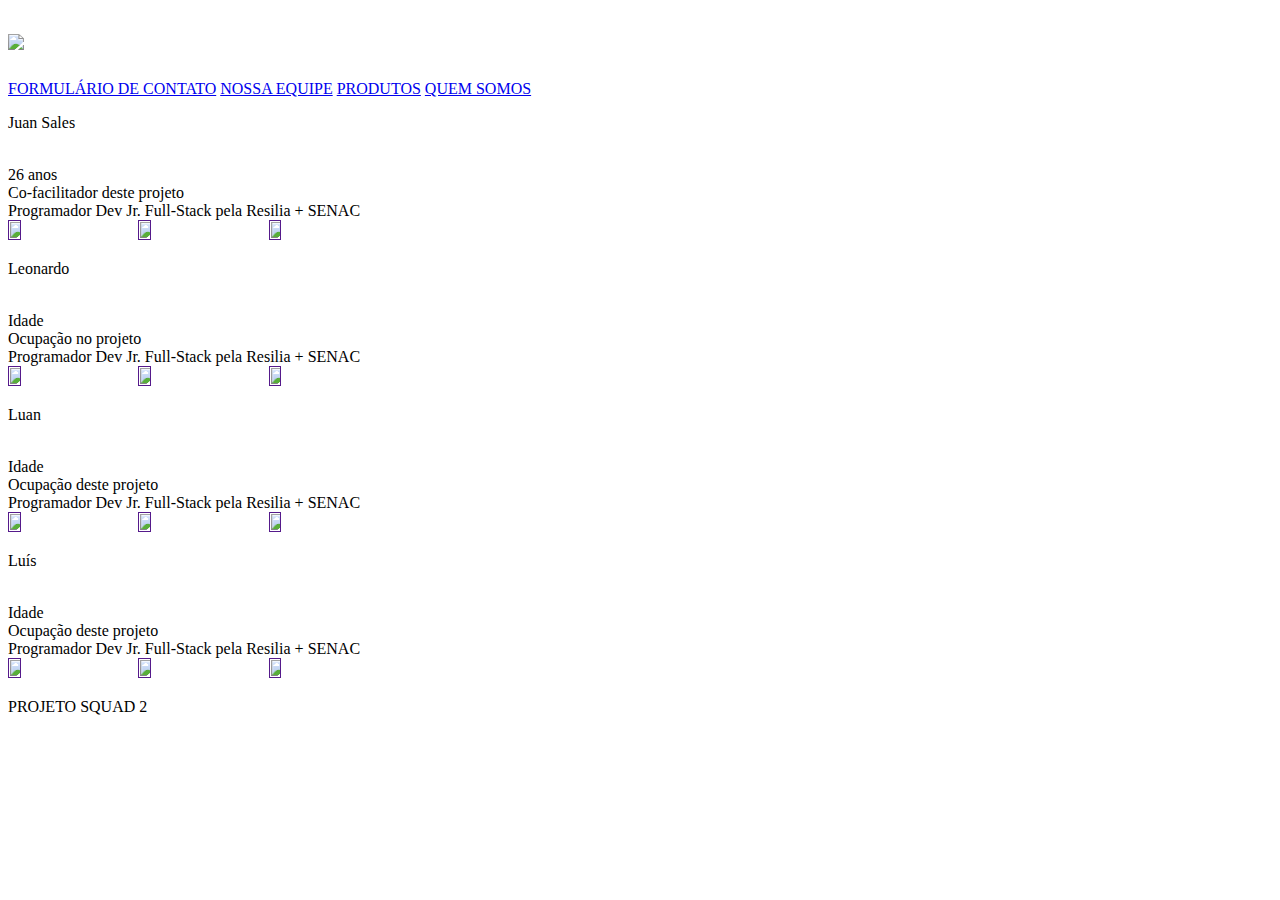
==== nossa-equipe.html @ a7c8e0cc "nossa-equipe v1" ====
<!DOCTYPE html>
<html>

<head>
  <meta charset="utf-8">
  <meta name="viewport" content="width=device-width, initial-scale=1.0">
  <link rel="preconnect" href="https://fonts.googleapis.com">
  <link rel="preconnect" href="https://fonts.gstatic.com" crossorigin>
  <link href="https://fonts.googleapis.com/css?family=Amatic+SC" > 
  <link rel="stylesheet" href="css/equipe.css"/>
 

  <title>Projeto 2</title>
</head>

<body>
  <div class="header">
    <a href="index.html">
      <h1><img src= "media/logo-projeto-squad-2.png"></h1>
      <p></p>
    </a>

  </div>

  <div id="bar" class="active">

    <a href="formulario-de-contato.html">FORMULÁRIO DE CONTATO</a>
    <a href="nossa-equipe.html">NOSSA EQUIPE</a>
    <a class="active" href="produtos.html">PRODUTOS</a>
    <a href="quem-somos.html">QUEM SOMOS</a>
  </div>

  <main class="container">
    <div class="card-container">
      <div class="cardnome">
        <p>Juan Sales</p>
      </div>
      <div class="card-text">
        <br>26 anos
        <br>Co-facilitador deste projeto
        <br>Programador Dev Jr. Full-Stack pela Resilia + SENAC
        <br>
        <div class="social">
        <a href=""><img width="10%" height="10%" src="img/insta.jpg"></a>
        <a href=""><img width="10%" height="10%" src="img/git.png"></a>
        <a href="""><img width="10%" height="10%" src="img/wpp.png"></a>
      </div>
        </div>
      </div>
    </div>
    <div class="card-container">
      <div class="cardnome">
        <p>Leonardo</p>
      </div>
      <div class="card-text">
        <br>Idade
        <br>Ocupação no projeto
        <br>Programador Dev Jr. Full-Stack pela Resilia + SENAC
        <br>
        <div class="social">
        <a href=""><img width="10%" height="10%" src="img/insta.jpg"></a>
        <a href=""><img width="10%" height="10%" src="img/git.png"></a>
        <a href="""><img width="10%" height="10%" src="img/wpp.png"></a>
      </div>
      </div>
      </div>
    <div class="card-container">
      <div class="cardnome">
        <p>Luan</p>
      </div>
      <div class="card-text">
        <br>Idade
        <br>Ocupação deste projeto
        <br>Programador Dev Jr. Full-Stack pela Resilia + SENAC
        <br>
        <div class="social">
        <a href=""><img width="10%" height="10%" src="img/insta.jpg"></a>
        <a href=""><img width="10%" height="10%" src="img/git.png"></a>
        <a href="""><img width="10%" height="10%" src="img/wpp.png"></a>
      </div>
      </div>
      </div>
      <div class="card-container">
      <div class="cardnome">
        <p>Luís</p>
      </div>
      <div class="card-text">
        <br>Idade
        <br>Ocupação deste projeto
        <br>Programador Dev Jr. Full-Stack pela Resilia + SENAC
        <br>
        <div class="social">
        <a href=""><img width="10%" height="10%" src="img/insta.jpg"></a>
        <a href=""><img width="10%" height="10%" src="img/git.png"></a>
        <a href="""><img width="10%" height="10%" src="img/wpp.png"></a>
      </div>
      </div>
      </div>
    </div>
    <script>
      window.onscroll = function () { myFunction() };

      var bar = document.getElementById("bar");

      var sticky = bar.offsetTop;

      function myFunction() {
        if (window.pageYOffset >= sticky) {
          bar.classList.add("sticky")
        } else {
          bar.classList.remove("sticky");
        }
      }          
    </script>
    <div class="footer">
      <p>PROJETO SQUAD 2</p>
    </div>
</body>

</html>
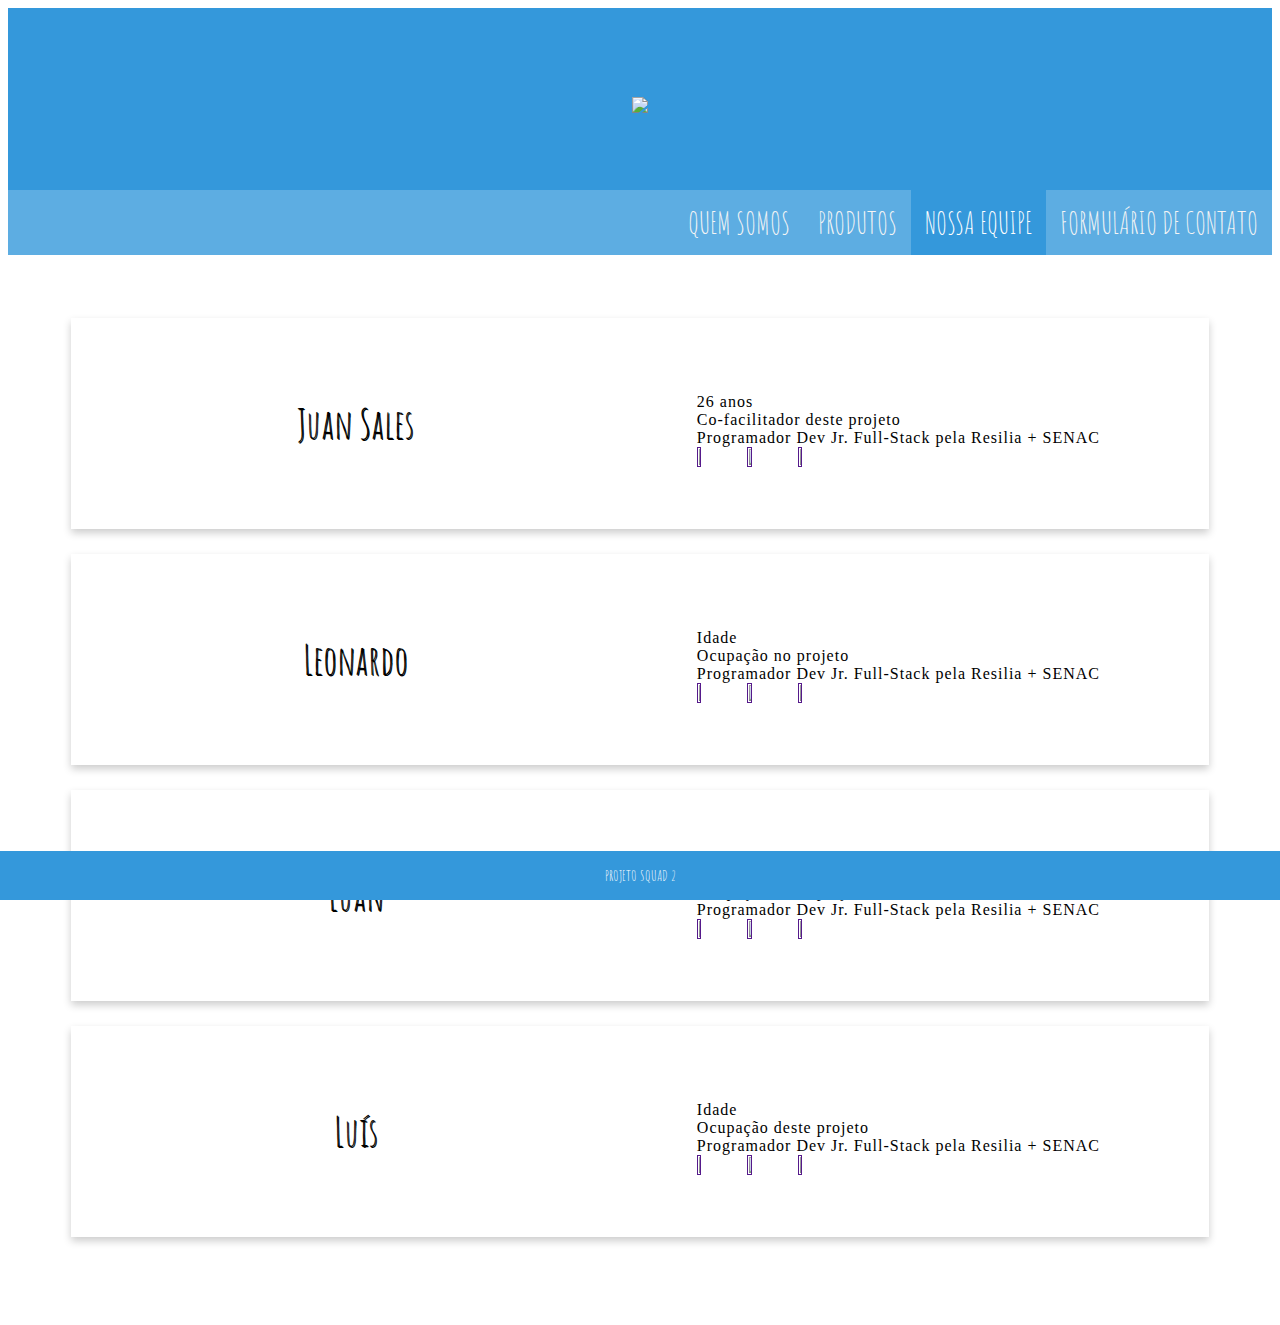
==== commit 08dfc7ad: "nossa-equipe v1.1" ====
--- a/nossa-equipe.html
+++ b/nossa-equipe.html
@@ -6,11 +6,11 @@
   <meta name="viewport" content="width=device-width, initial-scale=1.0">
   <link rel="preconnect" href="https://fonts.googleapis.com">
   <link rel="preconnect" href="https://fonts.gstatic.com" crossorigin>
-  <link href="https://fonts.googleapis.com/css?family=Amatic+SC" > 
+  <link href="https://fonts.googleapis.com/css?family=Amatic+SC" rel="stylesheet"> 
   <link rel="stylesheet" href="css/equipe.css"/>
- 
+  <script src="js/index.js"> </script>
+  <title>Projeto 2</title>
 
-  <title>Projeto 2</title>
 </head>
 
 <body>
@@ -25,8 +25,8 @@
   <div id="bar" class="active">
 
     <a href="formulario-de-contato.html">FORMULÁRIO DE CONTATO</a>
-    <a href="nossa-equipe.html">NOSSA EQUIPE</a>
-    <a class="active" href="produtos.html">PRODUTOS</a>
+    <a class="active" href="nossa-equipe.html">NOSSA EQUIPE</a>
+    <a href="produtos.html">PRODUTOS</a>
     <a href="quem-somos.html">QUEM SOMOS</a>
   </div>
 
@@ -41,9 +41,9 @@
         <br>Programador Dev Jr. Full-Stack pela Resilia + SENAC
         <br>
         <div class="social">
-        <a href=""><img width="10%" height="10%" src="img/insta.jpg"></a>
-        <a href=""><img width="10%" height="10%" src="img/git.png"></a>
-        <a href="""><img width="10%" height="10%" src="img/wpp.png"></a>
+        <a href=""><img width="10%" height="10%" src="media/insta.jpg"></a>
+        <a href=""><img width="10%" height="10%" src="media/git.png"></a>
+        <a href=""><img width="10%" height="10%" src="media/wpp.png"></a>
       </div>
         </div>
       </div>
@@ -58,9 +58,9 @@
         <br>Programador Dev Jr. Full-Stack pela Resilia + SENAC
         <br>
         <div class="social">
-        <a href=""><img width="10%" height="10%" src="img/insta.jpg"></a>
-        <a href=""><img width="10%" height="10%" src="img/git.png"></a>
-        <a href="""><img width="10%" height="10%" src="img/wpp.png"></a>
+        <a href=""><img width="10%" height="10%" src="media/insta.jpg"></a>
+        <a href=""><img width="10%" height="10%" src="media/git.png"></a>
+        <a href=""><img width="10%" height="10%" src="media/wpp.png"></a>
       </div>
       </div>
       </div>
@@ -74,9 +74,9 @@
         <br>Programador Dev Jr. Full-Stack pela Resilia + SENAC
         <br>
         <div class="social">
-        <a href=""><img width="10%" height="10%" src="img/insta.jpg"></a>
-        <a href=""><img width="10%" height="10%" src="img/git.png"></a>
-        <a href="""><img width="10%" height="10%" src="img/wpp.png"></a>
+        <a href=""><img width="10%" height="10%" src="media/insta.jpg"></a>
+        <a href=""><img width="10%" height="10%" src="media/git.png"></a>
+        <a href=""><img width="10%" height="10%" src="media/wpp.png"></a>
       </div>
       </div>
       </div>
@@ -90,9 +90,9 @@
         <br>Programador Dev Jr. Full-Stack pela Resilia + SENAC
         <br>
         <div class="social">
-        <a href=""><img width="10%" height="10%" src="img/insta.jpg"></a>
-        <a href=""><img width="10%" height="10%" src="img/git.png"></a>
-        <a href="""><img width="10%" height="10%" src="img/wpp.png"></a>
+        <a href=""><img width="10%" height="10%" src="media/insta.jpg"></a>
+        <a href=""><img width="10%" height="10%" src="media/git.png"></a>
+        <a href=""><img width="10%" height="10%" src="media/wpp.png"></a>
       </div>
       </div>
       </div>
--- a/css/equipe.css
+++ b/css/equipe.css
@@ -0,0 +1,176 @@
+@font-face {
+    font-family: 'Amatic SC';
+    src: url('https://fonts.googleapis.com/css?family=Amatic+SC') format('truetype');
+  }
+  
+  .body {
+    font-family: 'Amatic SC', sans-serif;
+    font-size: 22px;
+    background-color: black;
+    color: white;
+    margin: 0;
+  }
+  
+  h1 { 
+    font-family: "Amatic SC";
+    font-size: 40px; 
+    font-style: normal; 
+    font-variant: normal; 
+    font-weight: 700; 
+    line-height: 26.4px; 
+  }
+  
+  p {
+    font-family: 'Amatic SC', cursive;
+  }
+  
+  a {
+    font-family: 'Amatic SC', cursive;
+  }
+  
+  /* HEADER & MENU */
+  .header {
+    background-color: #3498DB;
+    padding: 50px;
+    text-align: center;
+    text-decoration: none;
+    z-index: 1;
+  
+  }
+  
+  .header img {
+    width: 40%;
+  }
+  .header a {
+    color: whitesmoke;
+    text-decoration: none;
+    z-index: 1;
+  }
+  
+  #bar {
+    overflow: hidden;
+    background-color: #5DADE2;
+    z-index: 1;
+  }
+  
+  #bar a {
+    float: right;
+    display: flex;
+    color: whitesmoke;
+    text-align: center;
+    padding: 14px;
+    text-decoration: none;
+    font-size: 30px;
+    z-index: 1;
+  }
+  
+  #bar a:hover {
+    background-color: #3498DB;
+    color: black;
+  }
+  
+  #bar a.active {
+    background-color: #3498DB;
+    color: white;
+  }
+  
+  .content {
+    padding: 16px;
+  }
+  
+  .sticky {
+    position: fixed;
+    top: 0;
+    width: 100%;
+  }
+  
+  .sticky+.content {
+    padding-top: 60px;
+  }
+  
+  /* CONTENT */
+  
+  .container {
+    height: auto;
+    width: 100%;
+    display: flex;
+    flex-direction: column;
+    justify-content: space-evenly;
+    margin: 5%;
+    z-index: -1; 
+  }
+  
+  .card-container {
+    display: flex;
+    flex-wrap: wrap;
+    justify-content: center;
+    align-items: center;
+    width: 90%;
+    box-shadow: 0 4px 8px 0 rgba(0, 0, 0, 0.2);
+    margin-bottom:2%;
+
+  }
+  
+  .container a {
+    font-size: 20px;
+    justify-content: center;
+  }
+  
+  .card-container p {
+    text-shadow: #000 1px 1px;
+    font-size: 40px;
+    z-index: 1;
+    
+  }
+  
+  .cardnome {
+    width: 50%;
+    height: 50%;
+    display: flex;
+    align-items: center;
+    justify-content: center;
+    background-position: center;
+    background-size: cover;
+    background-repeat: no-repeat;
+    color: black;
+    cursor: pointer;
+    transition: 0.5s ease-in-out;
+    z-index: -1;
+  }
+
+  .card-text {
+    width: 20%;
+    letter-spacing: 1px;
+    display: block;
+    flex-grow: calc(1);
+    justify-content: space-between;
+    color: black;
+    z-index: -1;
+    padding: 5%;
+  }
+  
+  .card-text a {
+    font-size: 20px;
+    justify-content: center;
+  }
+  
+  .social:hover {
+   opacity: 0.7;
+  }
+  
+  
+  /* FOOTER */
+  
+  .footer {
+    position: fixed;
+    left: 0;
+    bottom: 0;
+    width: 100%;
+    background-color: #3498DB;
+    color: white;
+    text-align: center;
+  }
+  
+  .footer p {
+    font-size: 15px;
+  }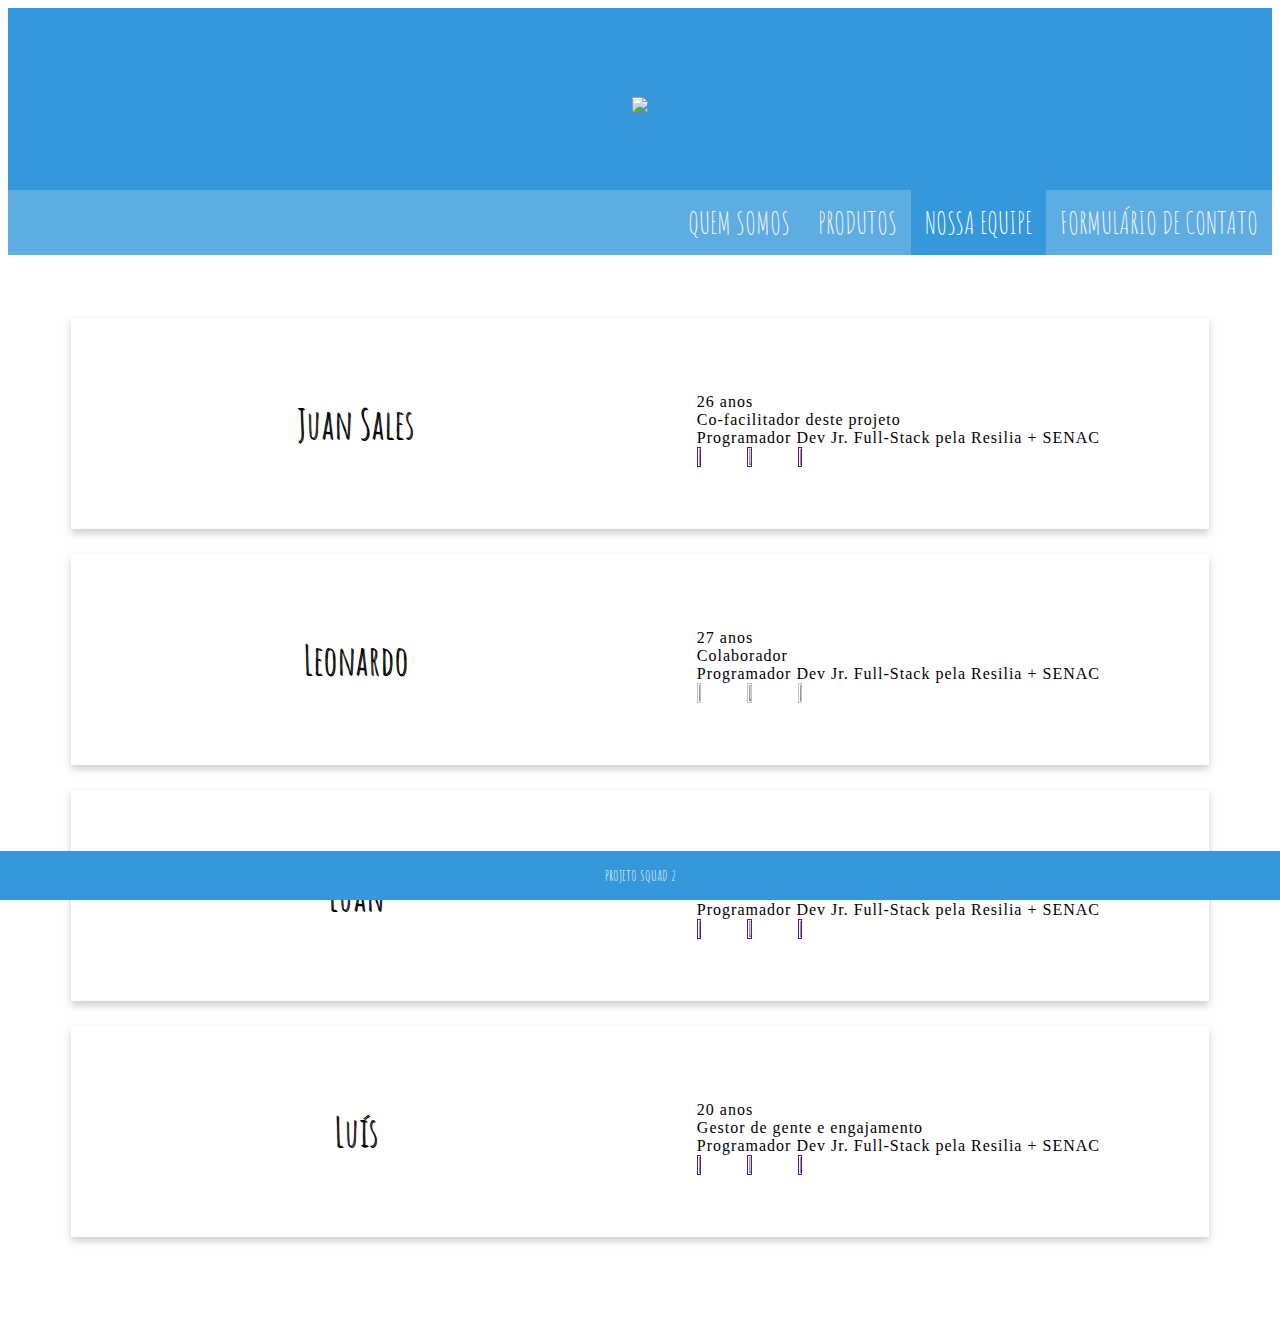
==== commit bc286055: "redes sociais" ====
--- a/nossa-equipe.html
+++ b/nossa-equipe.html
@@ -53,14 +53,14 @@
         <p>Leonardo</p>
       </div>
       <div class="card-text">
-        <br>Idade
-        <br>Ocupação no projeto
+        <br>27 anos
+        <br>Colaborador
         <br>Programador Dev Jr. Full-Stack pela Resilia + SENAC
         <br>
         <div class="social">
-        <a href=""><img width="10%" height="10%" src="media/insta.jpg"></a>
-        <a href=""><img width="10%" height="10%" src="media/git.png"></a>
-        <a href=""><img width="10%" height="10%" src="media/wpp.png"></a>
+        <a href="instagram.com/leomacena23"><img width="10%" height="10%" src="media/insta.jpg"></a>
+        <a href="https://github.com/leomacena"><img width="10%" height="10%" src="media/git.png"></a>
+        <a href="https://wa.me/+5521965973649"><img width="10%" height="10%" src="media/wpp.png"></a>
       </div>
       </div>
       </div>
@@ -69,8 +69,8 @@
         <p>Luan</p>
       </div>
       <div class="card-text">
-        <br>Idade
-        <br>Ocupação deste projeto
+        <br>28 anos
+        <br>Gestor de conhecimento
         <br>Programador Dev Jr. Full-Stack pela Resilia + SENAC
         <br>
         <div class="social">
@@ -85,8 +85,8 @@
         <p>Luís</p>
       </div>
       <div class="card-text">
-        <br>Idade
-        <br>Ocupação deste projeto
+        <br>20 anos
+        <br>Gestor de gente e engajamento
         <br>Programador Dev Jr. Full-Stack pela Resilia + SENAC
         <br>
         <div class="social">
@@ -97,24 +97,11 @@
       </div>
       </div>
     </div>
-    <script>
-      window.onscroll = function () { myFunction() };
-
-      var bar = document.getElementById("bar");
-
-      var sticky = bar.offsetTop;
-
-      function myFunction() {
-        if (window.pageYOffset >= sticky) {
-          bar.classList.add("sticky")
-        } else {
-          bar.classList.remove("sticky");
-        }
-      }          
-    </script>
+    
     <div class="footer">
       <p>PROJETO SQUAD 2</p>
     </div>
+    <script src="js/script.js"></script>
 </body>
 
 </html>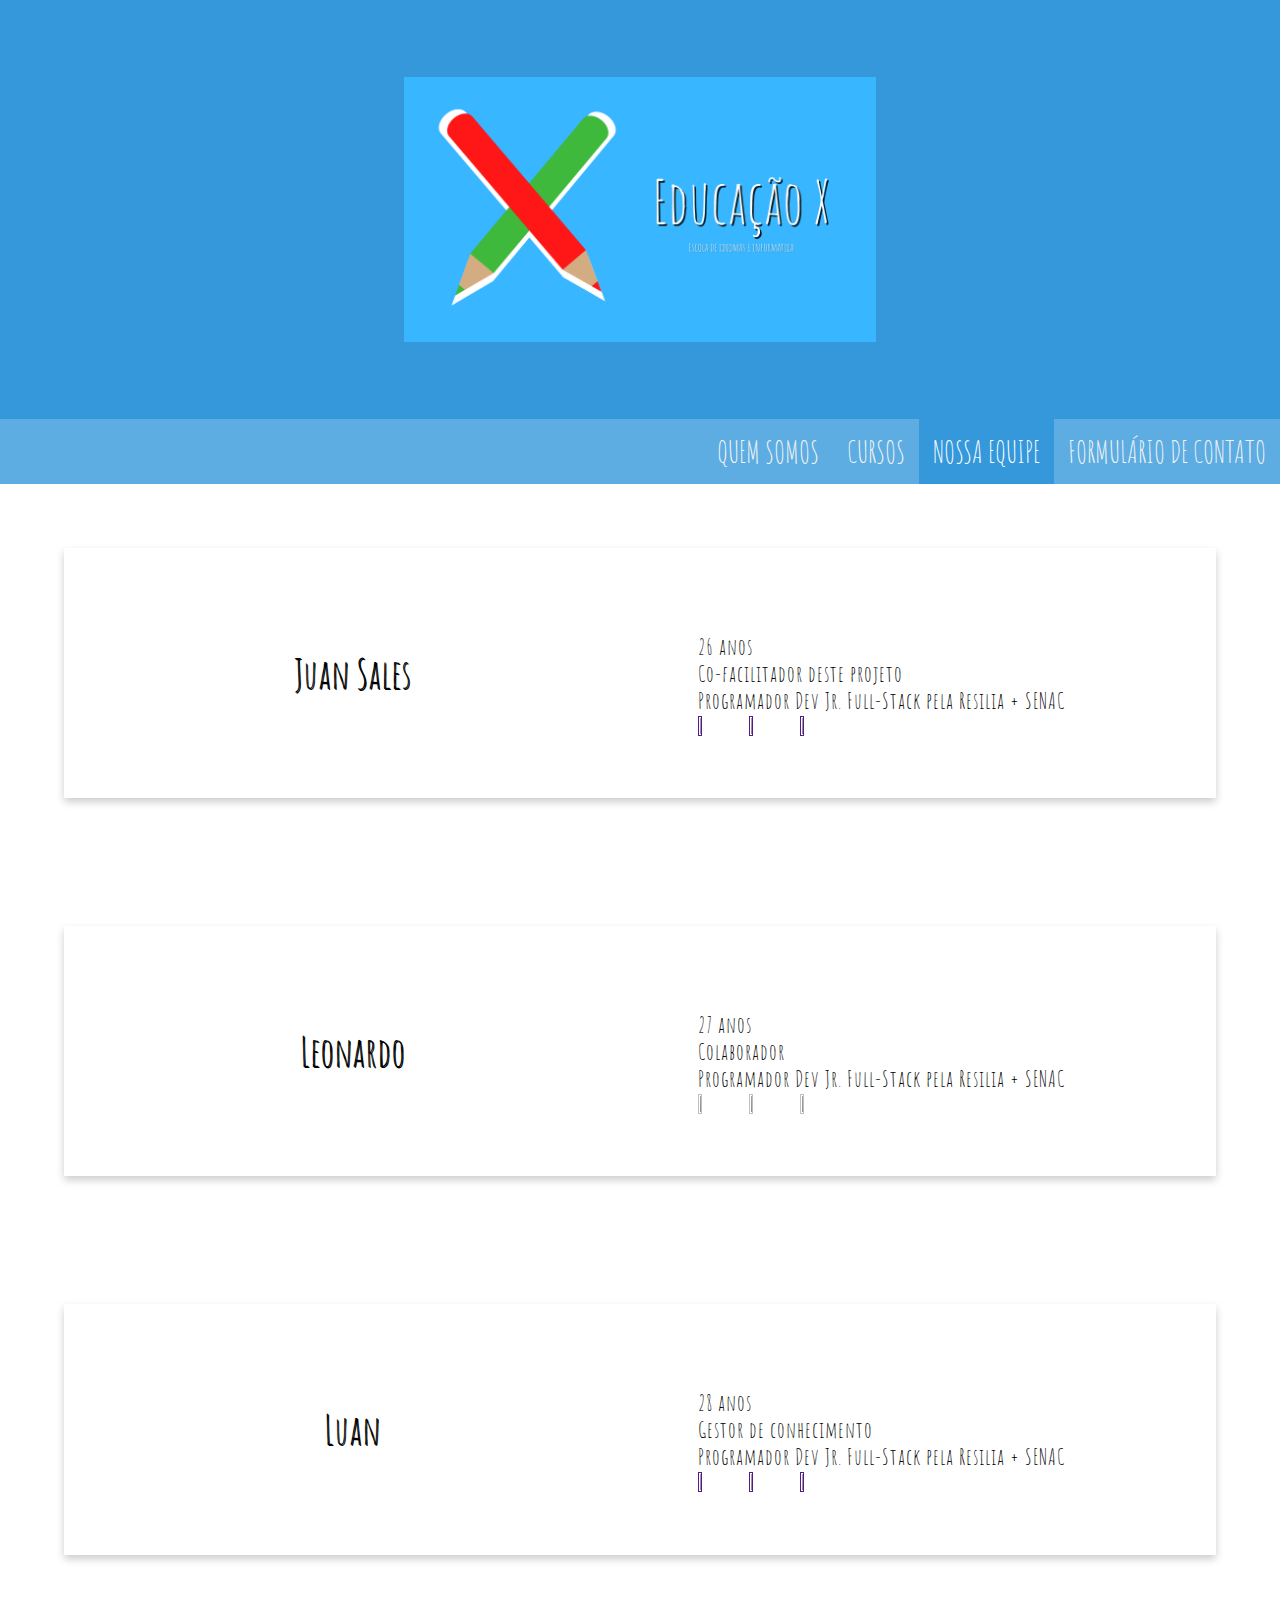
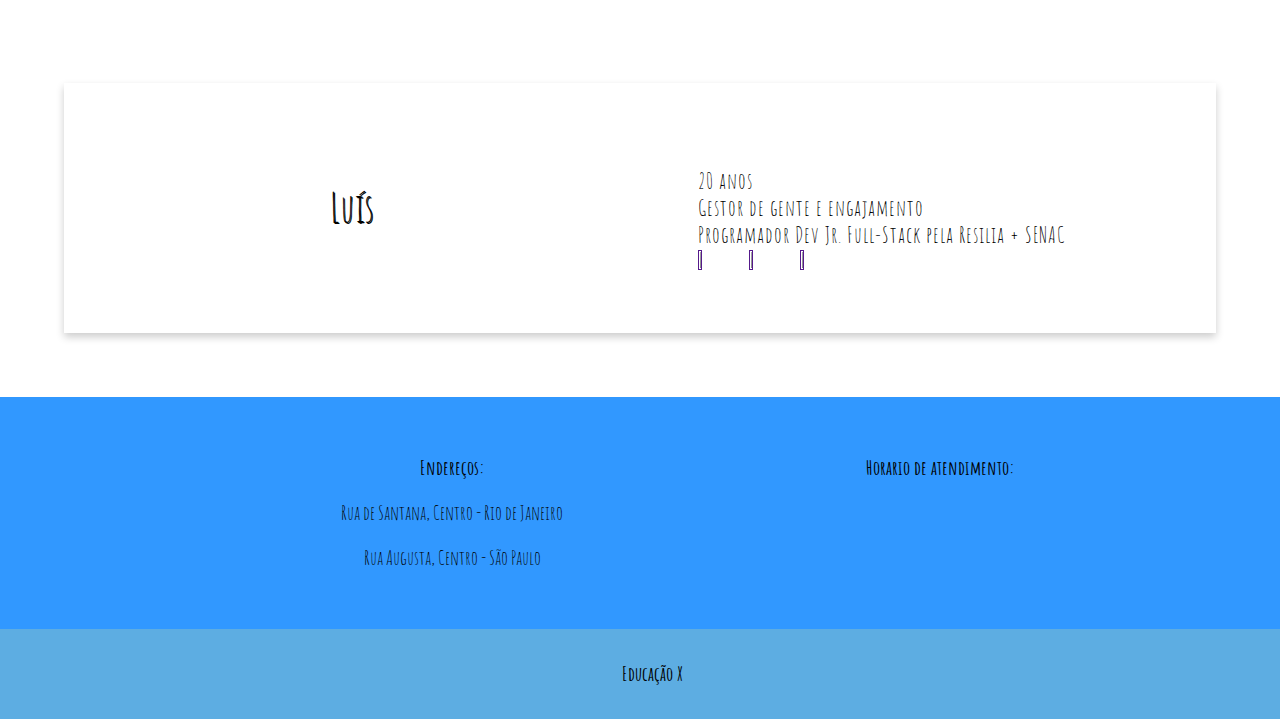
==== commit ce5a7aa8: "Alteração de nome para "cursos"" ====
--- a/nossa-equipe.html
+++ b/nossa-equipe.html
@@ -8,8 +8,7 @@
   <link rel="preconnect" href="https://fonts.gstatic.com" crossorigin>
   <link href="https://fonts.googleapis.com/css?family=Amatic+SC" rel="stylesheet"> 
   <link rel="stylesheet" href="css/equipe.css"/>
-  <script src="js/index.js"> </script>
-  <title>Projeto 2</title>
+  <title>Nossa Equipe</title>
 
 </head>
 
@@ -22,11 +21,11 @@
 
   </div>
 
-  <div id="bar" class="active">
+  <div id="bar" class="reverse">
 
     <a href="formulario-de-contato.html">FORMULÁRIO DE CONTATO</a>
     <a class="active" href="nossa-equipe.html">NOSSA EQUIPE</a>
-    <a href="produtos.html">PRODUTOS</a>
+    <a href="produtos.html">CURSOS</a>
     <a href="quem-somos.html">QUEM SOMOS</a>
   </div>
 
@@ -98,10 +97,25 @@
       </div>
     </div>
     
-    <div class="footer">
-      <p>PROJETO SQUAD 2</p>
+   <div class="footer">
+      
+      <div class = "rodape2">
+        <div class="adress">
+         <b><p>Endereços:</p></b>
+<p>Rua de Santana, Centro - Rio de Janeiro</ul>
+<p>Rua Augusta, Centro - São Paulo</ul>
+      </div>
+      <div class ="atendimento">
+      <b><p>Horario de atendimento:</b> </p>
+
+      </div>
+    </div>
+      <div class="rodape">
+          <p><b>Educação X</p></b>
+          
+                </div>
     </div>
     <script src="js/script.js"></script>
 </body>
 
-</html>+</html>
--- a/css/equipe.css
+++ b/css/equipe.css
@@ -3,13 +3,12 @@
     src: url('https://fonts.googleapis.com/css?family=Amatic+SC') format('truetype');
   }
   
-  .body {
-    font-family: 'Amatic SC', sans-serif;
-    font-size: 22px;
-    background-color: black;
-    color: white;
-    margin: 0;
-  }
+body {
+  font-family: 'Amatic SC', sans-serif;
+  font-size: 22px;
+  color: black;
+  margin: 0;
+}
   
   h1 { 
     font-family: "Amatic SC";
@@ -96,7 +95,6 @@
     display: flex;
     flex-direction: column;
     justify-content: space-evenly;
-    margin: 5%;
     z-index: -1; 
   }
   
@@ -108,6 +106,7 @@
     width: 90%;
     box-shadow: 0 4px 8px 0 rgba(0, 0, 0, 0.2);
     margin-bottom:2%;
+    margin: 5%;
 
   }
   
@@ -161,16 +160,73 @@
   
   /* FOOTER */
   
-  .footer {
-    position: fixed;
-    left: 0;
-    bottom: 0;
-    width: 100%;
-    background-color: #3498DB;
+ .footer {
+  display: grid;
+    text-align: center;
+}
+
+.footer p {
+font-family: ;
+font-size: 20px;
+}
+
+.rodape {
+  background: #5dade2;
+    font-size: 50px;
+    width: 100%;
+    padding: 1%
+}
+
+.rodape2 {
+  
+    text-align: center;
+    display: flex;
+    background: #3198ff;
+    font-size: 50px;
+    width: 100%;
+    justify-content: space-evenly;
+    padding: 3%;
+}
+
+.adress {
+  background: #3198ff;
+    font-size: 50px;
+}
+
+.atendimento {
+  background: #3198ff;
+    font-size: 50px;
+}
+
+  @media screen and (max-width: 620px){
+    .body {
+      display: flex;
+    }
+  
+    .header {
+    width: auto;
+    padding: 10px;
+    }
+  
+    .reverse {
+      display: flex;
+      flex-direction: column-reverse;
+    }
+  
+    .sticky {
+    position: unset;
+  }
+    
+    #bar {
+    height: auto;
     color: white;
-    text-align: center;
-  }
-  
-  .footer p {
-    font-size: 15px;
-  }+  
+    }
+  
+    #bar a {
+    width: 100%;
+    text-align: center;
+    border: rgba(0, 0, 0, 0.296) solid 1px;
+    }
+
+  }
